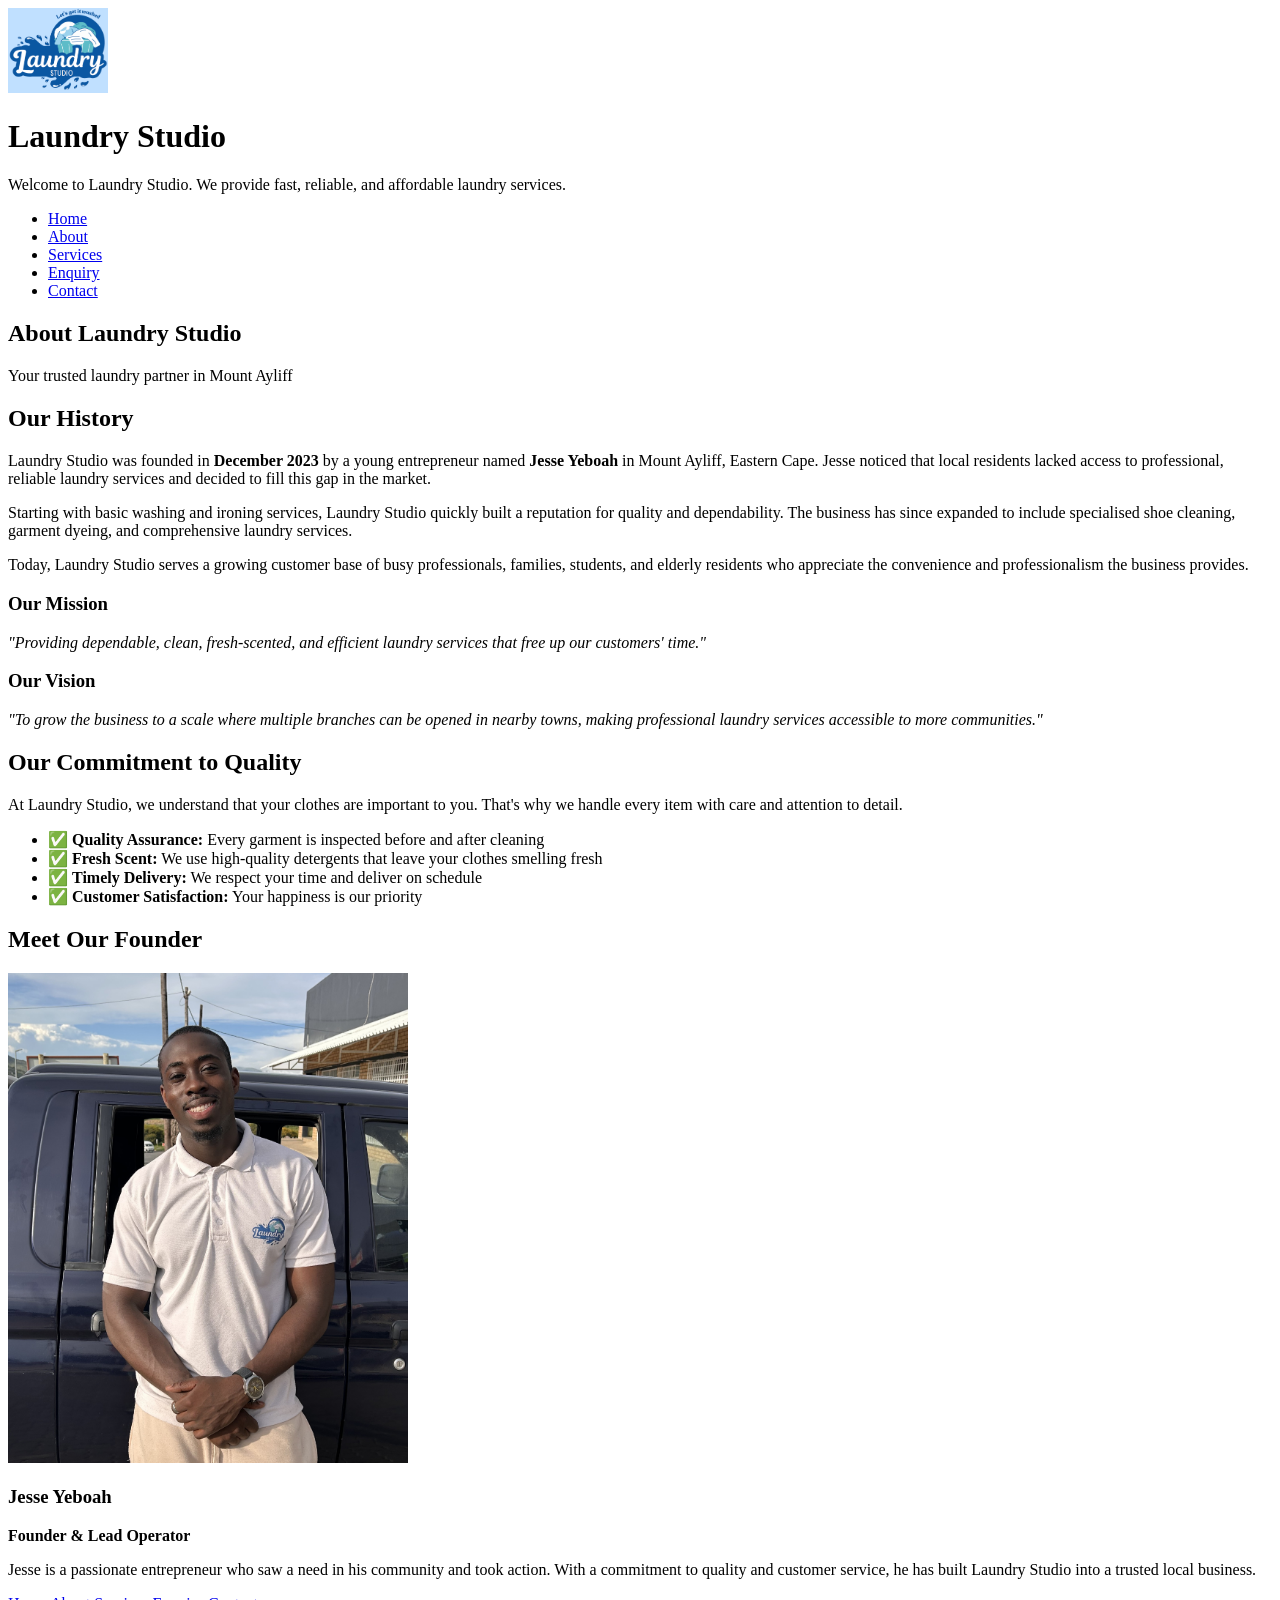
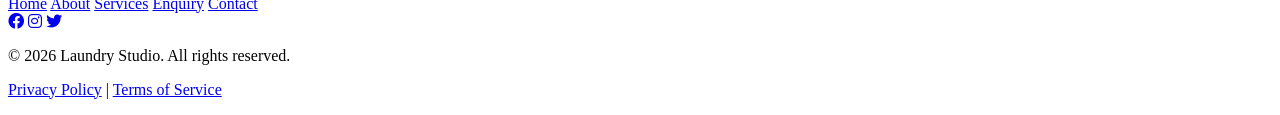
==== about.html @ 3fba9841 "Initial commit" ====
<!DOCTYPE html>
<html lang="en">
<head>
    <!-- ============ META INFORMATION ============ -->
    <meta charset="UTF-8">
    <meta name="viewport" content="width=device-width, initial-scale=1.0">
    <title>About Us - Laundry Studio</title>
    <meta name="description" content="Learn about Laundry Studio's history, mission, and vision. Founded in 2023 in Mount Ayliff, we provide professional laundry services.">

    <!-- ============ GOOGLE FONTS ============ -->
    <link href="https://fonts.googleapis.com/css2?family=Montserrat:wght@300;400;600;700&family=Open+Sans:wght@300;400;600&display=swap" rel="stylesheet">

    <!-- ============ FONT AWESOME ICONS ============ -->
    <link rel="stylesheet" href="https://cdnjs.cloudflare.com/ajax/libs/font-awesome/6.0.0/css/all.min.css">

    <!-- ============ CSS STYLESHEET ============ -->
    <!-- <link rel="stylesheet" href="css/style.css"> -->
</head>
<body>

    <!-- ============================================================ -->
    <!-- HEADER: Logo + Navigation Menu (appears on all pages)        -->
    <!-- ============================================================ -->
    <header>
        <div class="logo">
            <img src="images/icons/logo.jpg.png" width= 100 alt="Laundry Studio Logo">
            <h1>Laundry Studio</h1>
        </div>
        <p class="tagline">Welcome to Laundry Studio. We provide fast, reliable, and affordable laundry services.</p>

        <nav>
            <ul>
                <li><a href="index.html">Home</a></li>
                <li><a href="about.html">About</a></li>
                <li><a href="services.html">Services</a></li>
                <li><a href="enquiry.html">Enquiry</a></li>
                <li><a href="contact.html">Contact</a></li>
            </ul>
        </nav>
    </header>

    <!-- ============================================================ -->
    <!-- MAIN CONTENT                                                  -->
    <!-- ============================================================ -->
    <main>

        <!-- ============ ABOUT HERO ============ -->
        <section class="page-hero">
            <h2>About Laundry Studio</h2>
            <p>Your trusted laundry partner in Mount Ayliff</p>
        </section>

        <!-- ============ HISTORY ============ -->
        <section class="history">
            <h2>Our History</h2>
            <p>
                Laundry Studio was founded in <strong>December 2023</strong> by a young entrepreneur named 
                <strong>Jesse Yeboah</strong> in Mount Ayliff, Eastern Cape. 
                Jesse noticed that local residents lacked access to professional, reliable laundry services 
                and decided to fill this gap in the market.
            </p>
            <p>
                Starting with basic washing and ironing services, Laundry Studio quickly built a reputation 
                for quality and dependability. The business has since expanded to include specialised 
                shoe cleaning, garment dyeing, and comprehensive laundry services.
            </p>
            <p>
                Today, Laundry Studio serves a growing customer base of busy professionals, families, 
                students, and elderly residents who appreciate the convenience and professionalism 
                the business provides.
            </p>
        </section>

        <!-- ============ MISSION & VISION ============ -->
        <section class="mission-vision">
            <div class="mission">
                <h3>Our Mission</h3>
                <p>
                    <em>"Providing dependable, clean, fresh-scented, and efficient laundry services 
                    that free up our customers' time."</em>
                </p>
            </div>

            <div class="vision">
                <h3>Our Vision</h3>
                <p>
                    <em>"To grow the business to a scale where multiple branches can be opened in 
                    nearby towns, making professional laundry services accessible to more communities."</em>
                </p>
            </div>
        </section>

        <!-- ============ COMMITMENT TO QUALITY ============ -->
        <section class="commitment">
            <h2>Our Commitment to Quality</h2>
            <p>
                At Laundry Studio, we understand that your clothes are important to you. 
                That's why we handle every item with care and attention to detail.
            </p>
            <ul>
                <li>✅ <strong>Quality Assurance:</strong> Every garment is inspected before and after cleaning</li>
                <li>✅ <strong>Fresh Scent:</strong> We use high-quality detergents that leave your clothes smelling fresh</li>
                <li>✅ <strong>Timely Delivery:</strong> We respect your time and deliver on schedule</li>
                <li>✅ <strong>Customer Satisfaction:</strong> Your happiness is our priority</li>
            </ul>
        </section>

        <!-- ============ TEAM INFORMATION ============ -->
        <section class="team">
            <h2>Meet Our Founder</h2>
            <div class="team-member">
                <img src="images/team/jesse-yeboah.jpeg" width=400 ="Jesse Yeboah - Founder">
                <h3>Jesse Yeboah</h3>
                <p><strong>Founder & Lead Operator</strong></p>
                <p>
                    Jesse is a passionate entrepreneur who saw a need in his community and took action. 
                    With a commitment to quality and customer service, he has built Laundry Studio 
                    into a trusted local business.
                </p>
            </div>
        </section>

    </main>

    <!-- ============================================================ -->
    <!-- FOOTER                                                        -->
    <!-- ============================================================ -->
    <footer>
        <div class="footer-links">
            <a href="index.html">Home</a>
            <a href="about.html">About</a>
            <a href="services.html">Services</a>
            <a href="enquiry.html">Enquiry</a>
            <a href="contact.html">Contact</a>
        </div>

        <div class="social-media">
            <a href="#"><i class="fab fa-facebook"></i></a>
            <a href="#"><i class="fab fa-instagram"></i></a>
            <a href="#"><i class="fab fa-twitter"></i></a>
        </div>

        <p class="copyright">&copy; 2026 Laundry Studio. All rights reserved.</p>

        <p class="footer-legal">
            <a href="#">Privacy Policy</a> | <a href="#">Terms of Service</a>
        </p>
    </footer>

    <!-- <script src="js/script.js"></script> -->

</body>
</html>
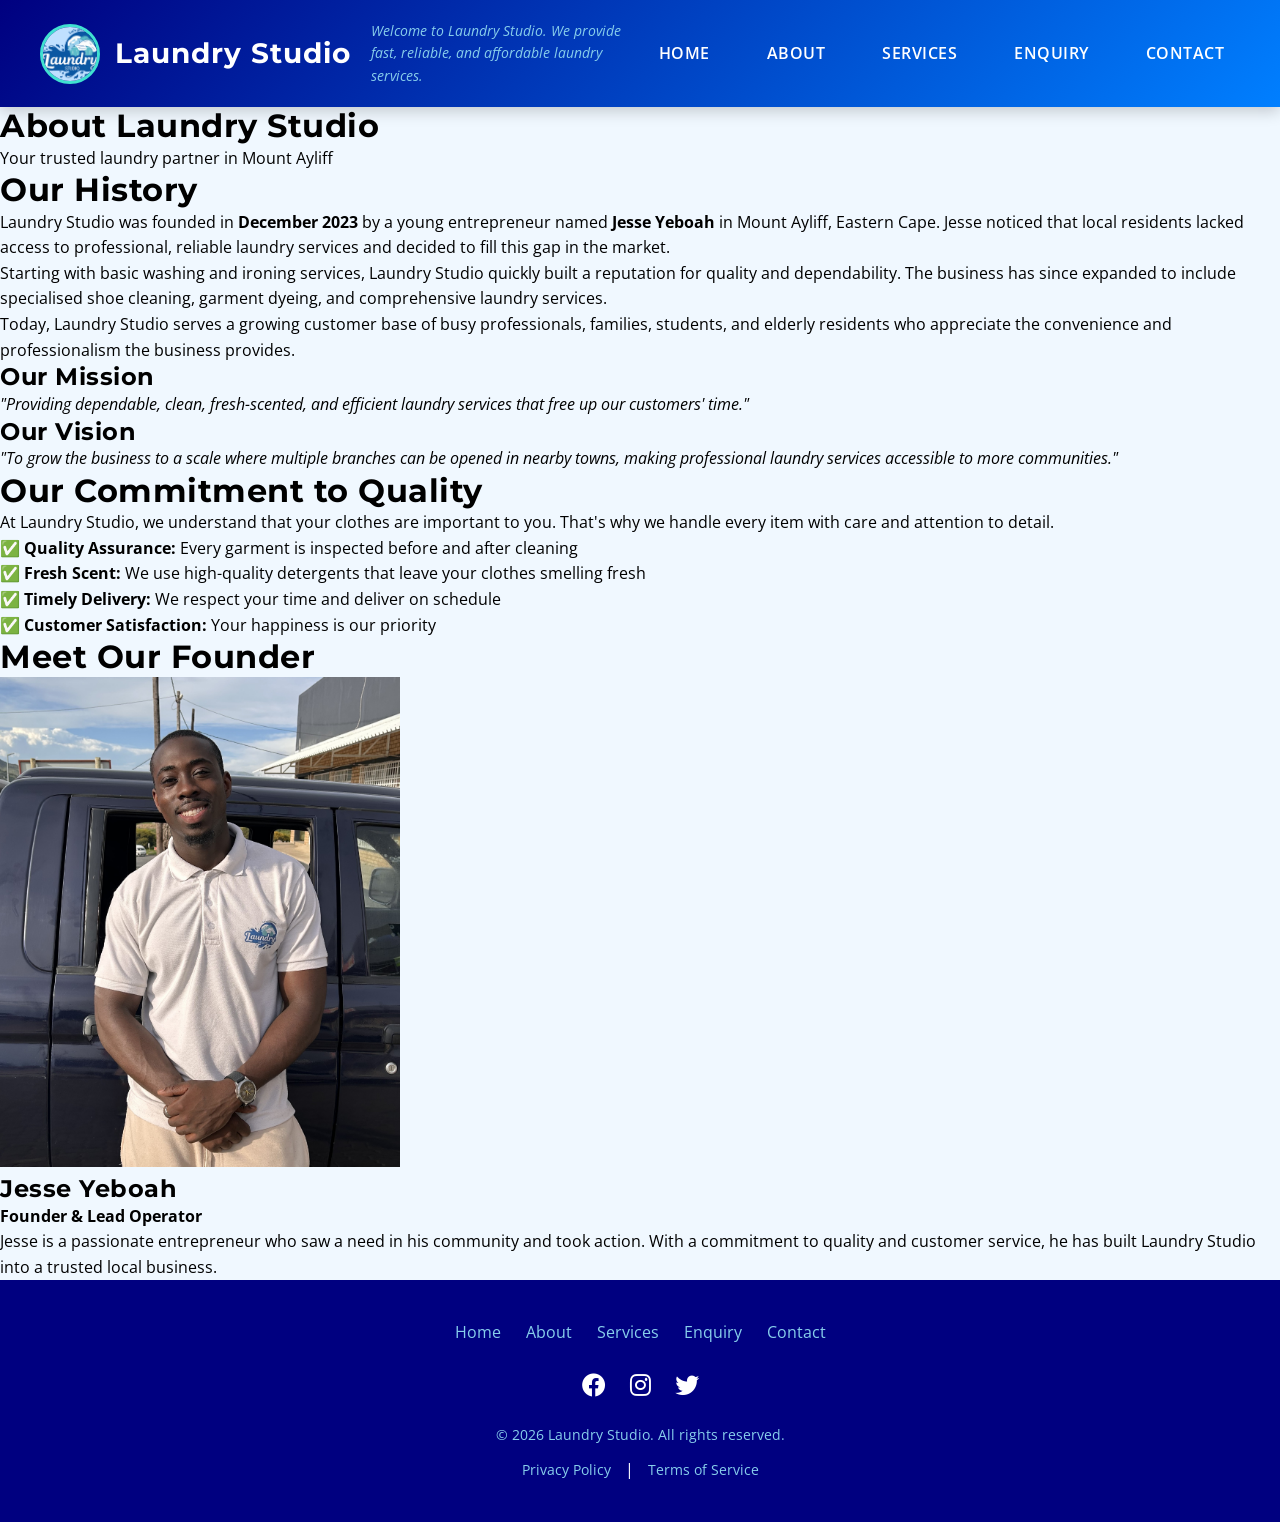
==== commit 10993efb: "Sync changes" ====
--- a/about.html
+++ b/about.html
@@ -14,7 +14,7 @@
     <link rel="stylesheet" href="https://cdnjs.cloudflare.com/ajax/libs/font-awesome/6.0.0/css/all.min.css">
 
     <!-- ============ CSS STYLESHEET ============ -->
-    <!-- <link rel="stylesheet" href="css/style.css"> -->
+    <link rel="stylesheet" href="css/style.css"> 
 </head>
 <body>
 
--- a/css/style.css
+++ b/css/style.css
@@ -0,0 +1,879 @@
+/* ============================================================ */
+/* ============ 1. CSS RESET & BASE STYLES ============ */
+/* ============================================================ */
+
+/* CSS Reset - Ensures consistent styling across browsers */
+* {
+    margin: 0;
+    padding: 0;
+    box-sizing: border-box;
+}
+
+/* Base styles for the entire website */
+body {
+    font-family: 'Open Sans', sans-serif;
+    font-size: 16px;
+    line-height: 1.6;
+    font-weight: 400;
+    color: #000000;
+    background-color: #F0F8FF; /* Ice Blue */
+}
+
+/* Heading styles with typography scale */
+h1, h2, h3, h4, h5, h6 {
+    font-family: 'Montserrat', sans-serif;
+    font-weight: 700;
+    line-height: 1.2;
+    letter-spacing: 0.5px;
+}
+
+h1 {
+    font-size: 2.5rem;
+    /* 40px */
+}
+
+h2 {
+    font-size: 2rem;
+    /* 32px */
+}
+
+h3 {
+    font-size: 1.5rem;
+    /* 24px */
+}
+
+h4 {
+    font-size: 1.25rem;
+    /* 20px */
+}
+
+h5 {
+    font-size: 1rem;
+    /* 16px */
+}
+
+h6 {
+    font-size: 0.875rem;
+    /* 14px */
+}
+
+/* Link styles */
+a {
+    text-decoration: none;
+    color: #007FFF;
+    transition: color 0.3s ease;
+}
+
+a:hover {
+    color: #40E0D0;
+}
+
+a:focus {
+    outline: 2px solid #40E0D0;
+    outline-offset: 2px;
+}
+
+a:active {
+    color: #000080;
+}
+
+/* ============================================================ */
+/* ============ 2. GOOGLE FONTS ============ */
+/* ============================================================ */
+
+@import url('https://fonts.googleapis.com/css2?family=Montserrat:wght@300;400;600;700&family=Open+Sans:wght@300;400;600&display=swap');
+
+/* ============================================================ */
+/* ============ 3. LAYOUT STRUCTURE (FLEXBOX & GRID) ============ */
+/* ============================================================ */
+
+/* ----- HEADER: Flexbox Layout ----- */
+header {
+    background: linear-gradient(135deg, #000080, #007FFF);
+    padding: 20px 40px;
+    display: flex;
+    flex-direction: row;
+    justify-content: space-between;
+    align-items: center;
+    flex-wrap: wrap;
+    box-shadow: 0 4px 15px rgba(0, 0, 0, 0.2);
+}
+
+.logo {
+    display: flex;
+    align-items: center;
+    gap: 15px;
+}
+
+.logo img {
+    width: 60px;
+    height: 60px;
+    border-radius: 50%;
+    object-fit: cover;
+    border: 3px solid #40E0D0;
+}
+
+.logo h1 {
+    color: #FFFFFF;
+    font-size: 28px;
+    font-weight: 700;
+    letter-spacing: 1px;
+}
+
+.tagline {
+    color: #87CEEB;
+    font-size: 14px;
+    font-style: italic;
+    margin-left: 20px;
+    flex: 1;
+    min-width: 200px;
+}
+
+/* ----- NAVIGATION: Flexbox Layout ----- */
+nav ul {
+    list-style: none;
+    display: flex;
+    flex-direction: row;
+    justify-content: flex-end;
+    align-items: center;
+    gap: 25px;
+    flex-wrap: wrap;
+}
+
+nav ul li a {
+    color: #FFFFFF;
+    font-weight: 600;
+    font-size: 16px;
+    padding: 8px 16px;
+    border-radius: 25px;
+    transition: all 0.3s ease;
+    text-transform: uppercase;
+    letter-spacing: 0.5px;
+}
+
+nav ul li a:hover {
+    background: #40E0D0;
+    color: #000080;
+    transform: translateY(-2px);
+    box-shadow: 0 4px 10px rgba(64, 224, 208, 0.4);
+}
+
+nav ul li a:focus {
+    background: #40E0D0;
+    color: #000080;
+    outline: 3px solid #FFFFFF;
+    outline-offset: 2px;
+}
+
+nav ul li a:active {
+    transform: scale(0.95);
+}
+
+/* ----- HERO SECTION: Flexbox Layout ----- */
+.hero {
+    display: flex;
+    flex-direction: row;
+    align-items: center;
+    justify-content: space-between;
+    padding: 60px 80px;
+    background: linear-gradient(135deg, #F0F8FF, #87CEEB);
+    min-height: 500px;
+    gap: 40px;
+    flex-wrap: wrap;
+}
+
+.hero-content {
+    flex: 1;
+    min-width: 300px;
+}
+
+.hero-content h2 {
+    font-size: 2.6rem;
+    color: #000080;
+    line-height: 1.2;
+    margin-bottom: 20px;
+}
+
+.hero-content p {
+    font-size: 1.25rem;
+    color: #333333;
+    margin-bottom: 30px;
+}
+
+.hero img {
+    flex: 1;
+    min-width: 300px;
+    max-width: 600px;
+    border-radius: 20px;
+    box-shadow: 0 10px 40px rgba(0, 0, 0, 0.2);
+    object-fit: cover;
+    height: 350px;
+}
+
+/* ----- SERVICES PREVIEW: Grid Layout ----- */
+.services-preview {
+    padding: 60px 80px;
+    text-align: center;
+    background: #FFFFFF;
+}
+
+.services-preview h2 {
+    font-size: 2rem;
+    color: #000080;
+    margin-bottom: 15px;
+}
+
+.services-preview > p {
+    font-size: 1.125rem;
+    color: #666666;
+    margin-bottom: 40px;
+}
+
+.service-grid {
+    display: grid;
+    grid-template-columns: repeat(4, 1fr);
+    gap: 30px;
+    margin-bottom: 40px;
+}
+
+.service-card {
+    background: #F0F8FF;
+    padding: 30px 20px;
+    border-radius: 15px;
+    transition: all 0.3s ease;
+    border: 2px solid transparent;
+}
+
+.service-card:hover {
+    transform: translateY(-10px);
+    box-shadow: 0 10px 30px rgba(0, 0, 0, 0.1);
+    border-color: #40E0D0;
+}
+
+.service-card:focus-within {
+    border-color: #007FFF;
+    box-shadow: 0 0 0 3px rgba(0, 127, 255, 0.3);
+}
+
+.service-card i {
+    font-size: 48px;
+    color: #007FFF;
+    margin-bottom: 15px;
+}
+
+.service-card h3 {
+    font-size: 1.25rem;
+    color: #000080;
+    margin-bottom: 10px;
+}
+
+.service-card p {
+    color: #666666;
+    font-size: 0.875rem;
+}
+
+/* ----- TESTIMONIALS: Grid Layout ----- */
+.testimonials {
+    padding: 60px 80px;
+    background: #F0F8FF;
+    text-align: center;
+}
+
+.testimonials h2 {
+    font-size: 2rem;
+    color: #000080;
+    margin-bottom: 40px;
+}
+
+.testimonial-grid {
+    display: grid;
+    grid-template-columns: repeat(3, 1fr);
+    gap: 30px;
+}
+
+.testimonial-card {
+    background: #FFFFFF;
+    padding: 30px;
+    border-radius: 15px;
+    box-shadow: 0 4px 15px rgba(0, 0, 0, 0.05);
+    transition: all 0.3s ease;
+    border-left: 5px solid #40E0D0;
+}
+
+.testimonial-card:hover {
+    transform: translateY(-5px);
+    box-shadow: 0 8px 25px rgba(0, 0, 0, 0.1);
+}
+
+.testimonial-card p {
+    font-style: italic;
+    color: #333333;
+    font-size: 1rem;
+    margin-bottom: 15px;
+}
+
+.testimonial-card .customer-name {
+    font-weight: 700;
+    color: #007FFF;
+    font-style: normal;
+}
+
+/* ----- BUSINESS HOURS ----- */
+.business-hours {
+    padding: 60px 80px;
+    text-align: center;
+    background: #FFFFFF;
+}
+
+.business-hours h2 {
+    font-size: 2rem;
+    color: #000080;
+    margin-bottom: 20px;
+}
+
+.business-hours ul {
+    list-style: none;
+    max-width: 400px;
+    margin: 0 auto 30px;
+}
+
+.business-hours ul li {
+    padding: 10px 0;
+    font-size: 1.125rem;
+    color: #333333;
+    border-bottom: 1px solid #EEEEEE;
+}
+
+.business-hours ul li:last-child {
+    border-bottom: none;
+}
+
+.business-hours ul li strong {
+    color: #000080;
+}
+
+.cta-text {
+    font-size: 1.25rem;
+    color: #333333;
+    margin-bottom: 25px;
+}
+
+/* ============================================================ */
+/* ============ 4. BUTTONS ============ */
+/* ============================================================ */
+
+.btn-primary {
+    display: inline-block;
+    background: #007FFF;
+    color: #FFFFFF;
+    padding: 14px 35px;
+    border-radius: 50px;
+    font-weight: 700;
+    font-size: 1.125rem;
+    text-transform: uppercase;
+    letter-spacing: 1px;
+    transition: all 0.3s ease;
+    border: none;
+    cursor: pointer;
+    box-shadow: 0 4px 15px rgba(0, 127, 255, 0.3);
+}
+
+.btn-primary:hover {
+    background: #40E0D0;
+    color: #000080;
+    transform: translateY(-3px);
+    box-shadow: 0 8px 25px rgba(64, 224, 208, 0.4);
+}
+
+.btn-primary:focus {
+    outline: 3px solid #000080;
+    outline-offset: 3px;
+}
+
+.btn-primary:active {
+    transform: scale(0.95);
+}
+
+.btn-secondary {
+    display: inline-block;
+    background: transparent;
+    color: #007FFF;
+    padding: 12px 30px;
+    border-radius: 50px;
+    font-weight: 600;
+    font-size: 1rem;
+    text-transform: uppercase;
+    letter-spacing: 1px;
+    transition: all 0.3s ease;
+    border: 2px solid #007FFF;
+    cursor: pointer;
+}
+
+.btn-secondary:hover {
+    background: #007FFF;
+    color: #FFFFFF;
+    transform: translateY(-2px);
+    box-shadow: 0 4px 15px rgba(0, 127, 255, 0.3);
+}
+
+.btn-secondary:focus {
+    outline: 3px solid #40E0D0;
+    outline-offset: 3px;
+}
+
+.btn-secondary:active {
+    transform: scale(0.95);
+}
+
+/* ============================================================ */
+/* ============ 5. FORM STYLES ============ */
+/* ============================================================ */
+
+.booking-form,
+.contact-form {
+    padding: 40px 80px;
+    background: #FFFFFF;
+}
+
+.booking-form h2,
+.contact-form h2 {
+    font-size: 2rem;
+    color: #000080;
+    text-align: center;
+    margin-bottom: 30px;
+}
+
+.form-group {
+    margin-bottom: 20px;
+}
+
+.form-group label {
+    display: block;
+    font-weight: 600;
+    color: #000080;
+    margin-bottom: 5px;
+}
+
+.form-group input,
+.form-group select,
+.form-group textarea {
+    width: 100%;
+    padding: 12px 15px;
+    border: 2px solid #DDDDDD;
+    border-radius: 10px;
+    font-family: 'Open Sans', sans-serif;
+    font-size: 1rem;
+    transition: border-color 0.3s ease;
+}
+
+.form-group input:focus,
+.form-group select:focus,
+.form-group textarea:focus {
+    border-color: #007FFF;
+    outline: 3px solid rgba(0, 127, 255, 0.2);
+    outline-offset: 2px;
+}
+
+.form-group input:hover,
+.form-group select:hover,
+.form-group textarea:hover {
+    border-color: #87CEEB;
+}
+
+.form-group textarea {
+    resize: vertical;
+    min-height: 100px;
+}
+
+.form-note {
+    font-size: 0.875rem;
+    color: #666666;
+    text-align: center;
+    margin-top: 10px;
+}
+
+/* ============================================================ */
+/* ============ 6. FOOTER ============ */
+/* ============================================================ */
+
+footer {
+    background: #000080;
+    padding: 40px 80px;
+    text-align: center;
+    color: #FFFFFF;
+}
+
+.footer-links {
+    display: flex;
+    justify-content: center;
+    gap: 25px;
+    flex-wrap: wrap;
+    margin-bottom: 20px;
+}
+
+.footer-links a {
+    color: #87CEEB;
+    font-weight: 400;
+    transition: color 0.3s ease;
+}
+
+.footer-links a:hover {
+    color: #40E0D0;
+}
+
+.footer-links a:focus {
+    outline: 2px solid #40E0D0;
+    outline-offset: 3px;
+}
+
+.social-media {
+    margin-bottom: 20px;
+}
+
+.social-media a {
+    color: #FFFFFF;
+    font-size: 24px;
+    margin: 0 10px;
+    transition: all 0.3s ease;
+}
+
+.social-media a:hover {
+    color: #40E0D0;
+    transform: translateY(-3px);
+}
+
+.social-media a:focus {
+    outline: 2px solid #40E0D0;
+    outline-offset: 3px;
+}
+
+.social-media a:active {
+    transform: scale(0.9);
+}
+
+.copyright {
+    font-size: 0.875rem;
+    color: #87CEEB;
+    margin-bottom: 10px;
+}
+
+.footer-legal a {
+    color: #87CEEB;
+    font-size: 0.875rem;
+    margin: 0 10px;
+}
+
+.footer-legal a:hover {
+    color: #40E0D0;
+}
+
+/* ============================================================ */
+/* ============ 7. RESPONSIVE DESIGN (MEDIA QUERIES) ============ */
+/* ============================================================ */
+
+/* ----- TABLET: 768px - 1024px ----- */
+@media (max-width: 1024px) {
+    /* Header */
+    header {
+        flex-direction: column;
+        align-items: center;
+        text-align: center;
+        padding: 20px;
+    }
+
+    .logo {
+        flex-direction: column;
+        text-align: center;
+    }
+
+    .tagline {
+        margin-left: 0;
+        margin-top: 5px;
+    }
+
+    nav ul {
+        justify-content: center;
+        margin-top: 15px;
+        gap: 15px;
+    }
+
+    /* Hero */
+    .hero {
+        flex-direction: column;
+        padding: 40px 30px;
+        text-align: center;
+    }
+
+    .hero-content h2 {
+        font-size: 2.2rem;
+    }
+
+    .hero img {
+        max-width: 100%;
+        height: auto;
+    }
+
+    /* Services - Grid changes to 2 columns */
+    .service-grid {
+        grid-template-columns: repeat(2, 1fr);
+        gap: 20px;
+    }
+
+    /* Testimonials - Grid changes to 2 columns */
+    .testimonial-grid {
+        grid-template-columns: repeat(2, 1fr);
+        gap: 20px;
+    }
+
+    /* Sections */
+    .services-preview {
+        padding: 40px 30px;
+    }
+
+    .testimonials {
+        padding: 40px 30px;
+    }
+
+    .business-hours {
+        padding: 40px 30px;
+    }
+
+    .booking-form,
+    .contact-form {
+        padding: 40px 30px;
+    }
+
+    footer {
+        padding: 30px 20px;
+    }
+}
+
+/* ----- MOBILE: 480px - 767px ----- */
+@media (max-width: 768px) {
+    /* Typography - smaller font sizes */
+    body {
+        font-size: 14px;
+    }
+
+    h1 {
+        font-size: 2rem;
+        /* 32px */
+    }
+
+    h2 {
+        font-size: 1.75rem;
+        /* 28px */
+    }
+
+    h3 {
+        font-size: 1.25rem;
+        /* 20px */
+    }
+
+    /* Header */
+    header {
+        padding: 15px;
+    }
+
+    .logo h1 {
+        font-size: 22px;
+    }
+
+    .logo img {
+        width: 50px;
+        height: 50px;
+    }
+
+    .tagline {
+        font-size: 12px;
+    }
+
+    /* Navigation - stacked */
+    nav ul {
+        flex-direction: column;
+        gap: 8px;
+        width: 100%;
+    }
+
+    nav ul li a {
+        font-size: 14px;
+        padding: 8px 20px;
+        display: block;
+        width: 100%;
+    }
+
+    /* Hero */
+    .hero {
+        padding: 30px 20px;
+        min-height: auto;
+    }
+
+    .hero-content h2 {
+        font-size: 1.8rem;
+    }
+
+    .hero-content p {
+        font-size: 1rem;
+    }
+
+    /* Buttons */
+    .btn-primary {
+        padding: 12px 25px;
+        font-size: 0.875rem;
+    }
+
+    .btn-secondary {
+        padding: 10px 20px;
+        font-size: 0.875rem;
+    }
+
+    /* Services - Grid changes to 2 columns */
+    .service-grid {
+        grid-template-columns: repeat(2, 1fr);
+        gap: 15px;
+    }
+
+    .service-card {
+        padding: 20px 15px;
+    }
+
+    .service-card i {
+        font-size: 36px;
+    }
+
+    /* Testimonials - Grid changes to 1 column */
+    .testimonial-grid {
+        grid-template-columns: 1fr;
+        gap: 20px;
+    }
+
+    /* Sections */
+    .services-preview {
+        padding: 30px 20px;
+    }
+
+    .services-preview h2 {
+        font-size: 1.75rem;
+    }
+
+    .testimonials {
+        padding: 30px 20px;
+    }
+
+    .testimonials h2 {
+        font-size: 1.75rem;
+    }
+
+    .business-hours {
+        padding: 30px 20px;
+    }
+
+    .business-hours h2 {
+        font-size: 1.75rem;
+    }
+
+    .business-hours ul li {
+        font-size: 1rem;
+    }
+
+    .booking-form,
+    .contact-form {
+        padding: 30px 20px;
+    }
+
+    .booking-form h2,
+    .contact-form h2 {
+        font-size: 1.75rem;
+    }
+
+    /* Form */
+    .form-group input,
+    .form-group select,
+    .form-group textarea {
+        padding: 10px 12px;
+        font-size: 0.875rem;
+    }
+
+    /* Footer */
+    footer {
+        padding: 25px 15px;
+    }
+
+    .footer-links {
+        flex-direction: column;
+        gap: 10px;
+    }
+
+    .footer-legal a {
+        display: inline-block;
+        margin: 5px 10px;
+    }
+}
+
+/* ----- VERY SMALL PHONES: Below 480px ----- */
+@media (max-width: 480px) {
+    /* Typography - even smaller */
+    body {
+        font-size: 13px;
+    }
+
+    h1 {
+        font-size: 1.5rem;
+        /* 24px */
+    }
+
+    h2 {
+        font-size: 1.5rem;
+        /* 24px */
+    }
+
+    /* Services - Grid changes to 1 column */
+    .service-grid {
+        grid-template-columns: 1fr;
+        gap: 15px;
+    }
+
+    .logo h1 {
+        font-size: 18px;
+    }
+
+    .logo img {
+        width: 40px;
+        height: 40px;
+    }
+
+    .hero-content h2 {
+        font-size: 1.5rem;
+    }
+
+    .hero-content p {
+        font-size: 0.875rem;
+    }
+
+    .btn-primary {
+        padding: 10px 20px;
+        font-size: 0.75rem;
+    }
+
+    .btn-secondary {
+        padding: 8px 15px;
+        font-size: 0.75rem;
+    }
+
+    /* Contact page - stacked layout */
+    .contact-details {
+        flex-direction: column;
+    }
+
+    .contact-item {
+        width: 100%;
+    }
+
+    .map-container iframe {
+        height: 250px;
+    }
+
+    .testimonial-card {
+        padding: 20px;
+    }
+}
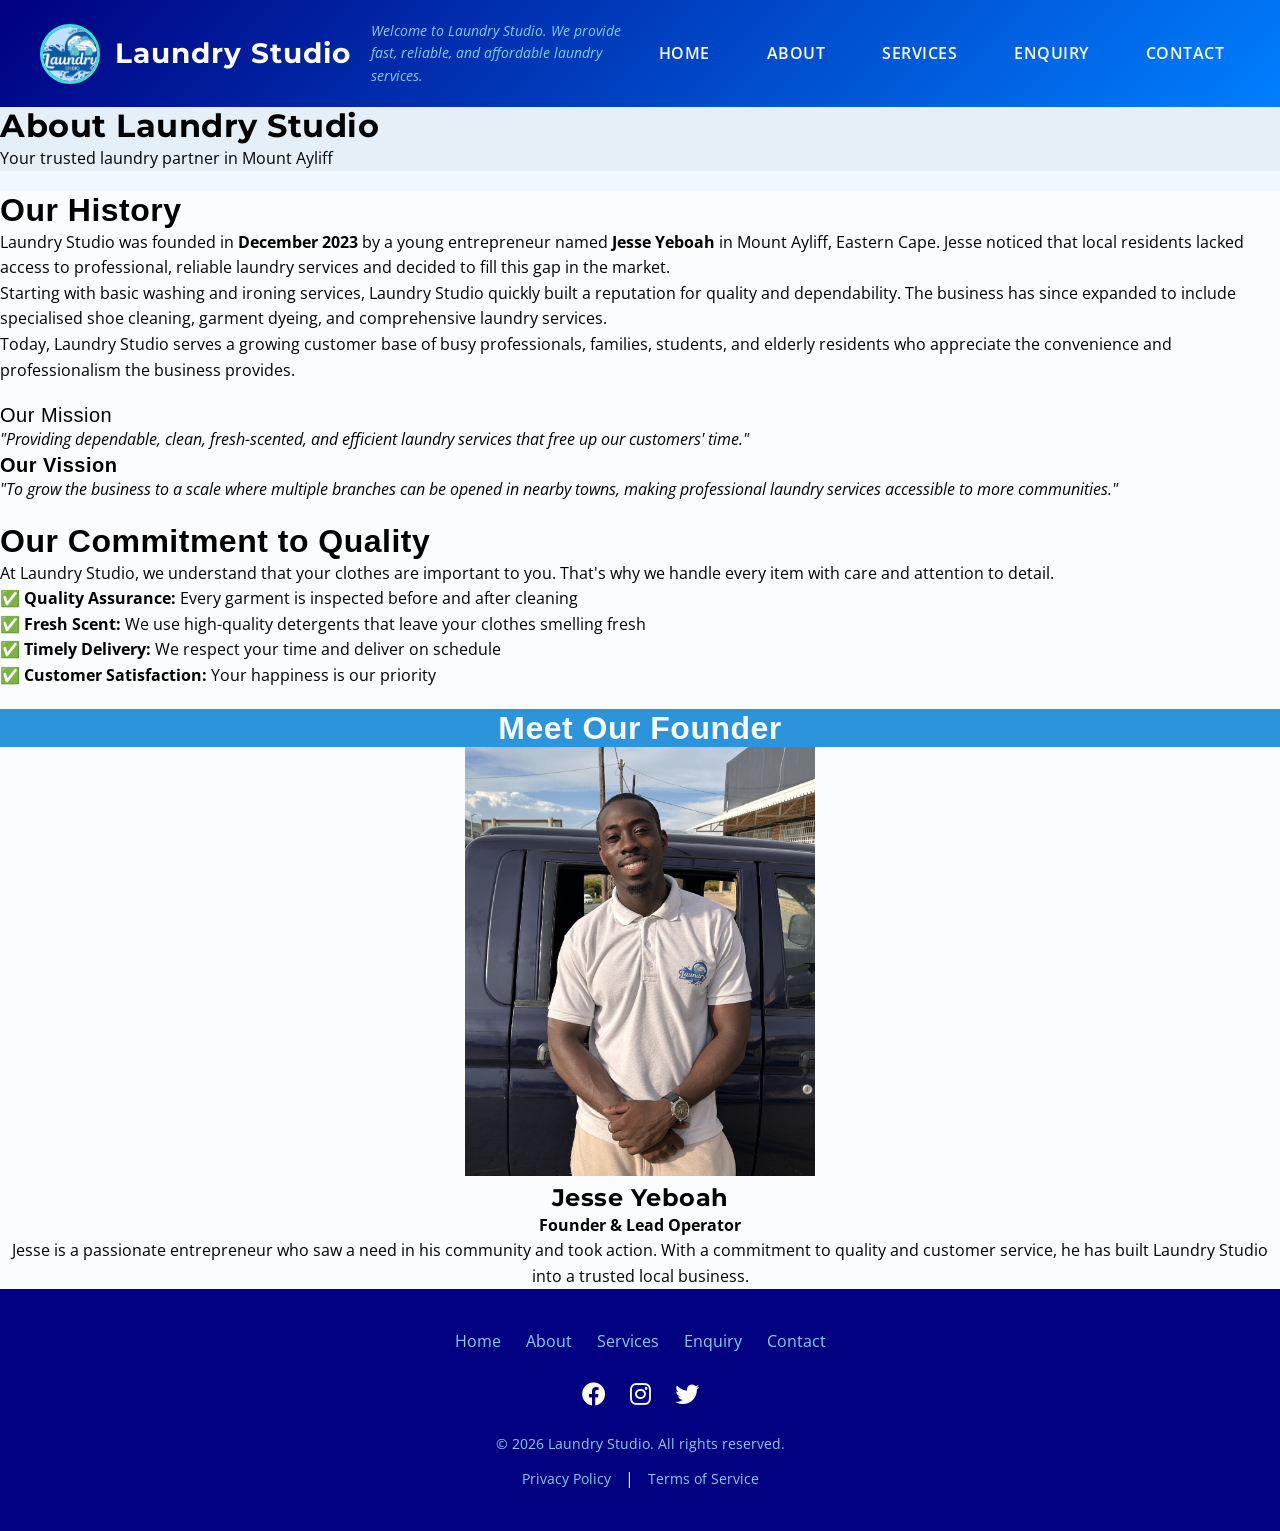
==== commit c56bcd1f: "Initial HTML pages for Assignment 1" ====
--- a/about.html
+++ b/about.html
@@ -5,6 +5,9 @@
     <meta charset="UTF-8">
     <meta name="viewport" content="width=device-width, initial-scale=1.0">
     <title>About Us - Laundry Studio</title>
+   <meta name="description" content="Learn more about Laundry Studio, our professional laundry services, and our commitment to quality garment care.">
+
+    <meta name="keywords" content="Laundry Studio, about us, laundry services, professional laundry, garment care">
     <meta name="description" content="Learn about Laundry Studio's history, mission, and vision. Founded in 2023 in Mount Ayliff, we provide professional laundry services.">
 
     <!-- ============ GOOGLE FONTS ============ -->
@@ -17,27 +20,37 @@
     <link rel="stylesheet" href="css/style.css"> 
 </head>
 <body>
+<!-- ============ JAVASCRIPT ============ -->
+<script src="js/script.js"></script>
+</body>
 
     <!-- ============================================================ -->
     <!-- HEADER: Logo + Navigation Menu (appears on all pages)        -->
     <!-- ============================================================ -->
-    <header>
-        <div class="logo">
-            <img src="images/icons/logo.jpg.png" width= 100 alt="Laundry Studio Logo">
-            <h1>Laundry Studio</h1>
-        </div>
-        <p class="tagline">Welcome to Laundry Studio. We provide fast, reliable, and affordable laundry services.</p>
+<header>
+    <div class="logo">
+        <img src="images/icons/logo.jpg.png" alt="Laundry Studio Logo">
+        <h1>Laundry Studio</h1>
+    </div>
+    <p class="tagline">Welcome to Laundry Studio. We provide fast, reliable, and affordable laundry services.</p>
 
-        <nav>
-            <ul>
-                <li><a href="index.html">Home</a></li>
-                <li><a href="about.html">About</a></li>
-                <li><a href="services.html">Services</a></li>
-                <li><a href="enquiry.html">Enquiry</a></li>
-                <li><a href="contact.html">Contact</a></li>
-            </ul>
-        </nav>
-    </header>
+    <!-- ===== HAMBURGER MENU ICON ===== -->
+    <div class="hamburger" onclick="toggleMenu()">
+        <span></span>
+        <span></span>
+        <span></span>
+    </div>
+
+    <nav id="nav-menu">
+        <ul>
+            <li><a href="index.html">Home</a></li>
+            <li><a href="about.html">About</a></li>
+            <li><a href="services.html">Services</a></li>
+            <li><a href="enquiry.html">Enquiry</a></li>
+            <li><a href="contact.html">Contact</a></li>
+        </ul>
+    </nav>
+</header>
 
     <!-- ============================================================ -->
     <!-- MAIN CONTENT                                                  -->
@@ -46,13 +59,23 @@
 
         <!-- ============ ABOUT HERO ============ -->
         <section class="page-hero">
-            <h2>About Laundry Studio</h2>
-            <p>Your trusted laundry partner in Mount Ayliff</p>
+            <h2></h2>
+            <p></p>
         </section>
+        
+        <section class="page-hero">
+            <div style="background-color: rgb(229, 239, 248);">
+                 <h2>About Laundry Studio</h2>
+                <p>Your trusted laundry partner in Mount Ayliff</p>
+            </div>
+         </section>
+
 
         <!-- ============ HISTORY ============ -->
+         <div style="background-color: rgb(251, 252, 253);">
         <section class="history">
-            <h2>Our History</h2>
+            <h2 style="margin-bottom: 20px;">
+            <h2 style="font-family: 'Franklin Gothic Medium', 'Arial Narrow', Arial, sans-serif;">Our History</h2>
             <p>
                 Laundry Studio was founded in <strong>December 2023</strong> by a young entrepreneur named 
                 <strong>Jesse Yeboah</strong> in Mount Ayliff, Eastern Cape. 
@@ -70,11 +93,11 @@
                 the business provides.
             </p>
         </section>
-
+<h2 style="margin-bottom: 20px;"></h2>
         <!-- ============ MISSION & VISION ============ -->
         <section class="mission-vision">
             <div class="mission">
-                <h3>Our Mission</h3>
+                <h4 style="font-family: 'Franklin Gothic Medium', 'Arial Narrow', Arial, sans-serif; font-weight: lighter;">Our Mission</h4>
                 <p>
                     <em>"Providing dependable, clean, fresh-scented, and efficient laundry services 
                     that free up our customers' time."</em>
@@ -82,17 +105,18 @@
             </div>
 
             <div class="vision">
-                <h3>Our Vision</h3>
+                <h4 style="font-family: 'Franklin Gothic Medium', 'Arial Narrow', Arial, sans-serif;">Our Vission</h4>
                 <p>
                     <em>"To grow the business to a scale where multiple branches can be opened in 
                     nearby towns, making professional laundry services accessible to more communities."</em>
                 </p>
             </div>
         </section>
+<h2 style="margin-bottom: 20px;"></h2>
 
         <!-- ============ COMMITMENT TO QUALITY ============ -->
         <section class="commitment">
-            <h2>Our Commitment to Quality</h2>
+            <h2 style="font-family: 'Franklin Gothic Medium', 'Arial Narrow', Arial, sans-serif;">Our Commitment to Quality</h2>
             <p>
                 At Laundry Studio, we understand that your clothes are important to you. 
                 That's why we handle every item with care and attention to detail.
@@ -104,12 +128,15 @@
                 <li>✅ <strong>Customer Satisfaction:</strong> Your happiness is our priority</li>
             </ul>
         </section>
+<h2 style="margin-bottom: 20px;"></h2>
 
         <!-- ============ TEAM INFORMATION ============ -->
         <section class="team">
-            <h2>Meet Our Founder</h2>
+            <h2 style="font-family: 'Trebuchet MS', 'Lucida Sans Unicode', 'Lucida Grande', 'Lucida Sans', Arial, sans-serif;color: rgb(247, 249, 250);background-color:rgb(44, 148, 218);font-synthesis-weight: initial;text-align: center; box-shadow: 0cqi;">Meet Our Founder</h2>
+            
             <div class="team-member">
-                <img src="images/team/jesse-yeboah.jpeg" width=400 ="Jesse Yeboah - Founder">
+                <div style="text-align: center;">
+                <img src="images/team/jesse-yeboah.jpeg" width=350 ="Jesse Yeboah - Founder">
                 <h3>Jesse Yeboah</h3>
                 <p><strong>Founder & Lead Operator</strong></p>
                 <p>
@@ -121,6 +148,7 @@
         </section>
 
     </main>
+<div></div>
 
     <!-- ============================================================ -->
     <!-- FOOTER                                                        -->
